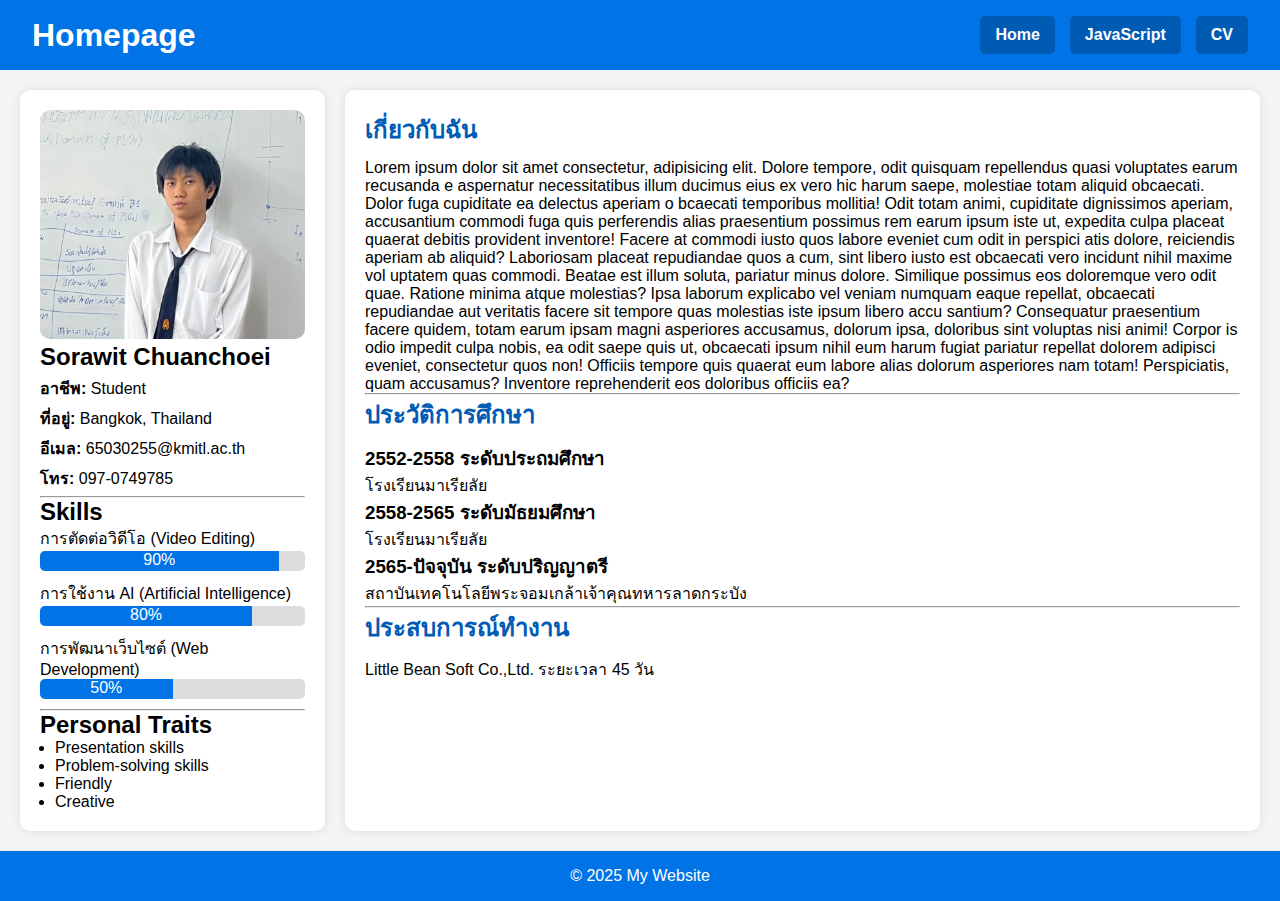
==== cv.html @ 082786ef "upload cv" ====
<!DOCTYPE html>
<html lang="th">

<head>
    <meta charset="UTF-8">
    <meta name="viewport" content="width=device-width, initial-scale=1.0">
    <title>CV</title>
    <link rel="stylesheet" href="css/cv.css">
</head>

<body>
    <header>
        <h1>Homepage</h1>
        <nav>
            <div><a href="index.html">Home</a></div>
            <div><a href="">JavaScript</a></div>
            <div><a href="cv.html">CV</a></div>
        </nav>
    </header>
    <main>
        <aside>
            <img src="/image/profile.jpg" class="profile-img" alt="Avatar">
            <h2>Sorawit Chuanchoei</h2>
            <p class="info"><strong>อาชีพ:</strong> Student</p>
            <p class="info"><strong>ที่อยู่:</strong> Bangkok, Thailand</p>
            <p class="info"><strong>อีเมล:</strong> 65030255@kmitl.ac.th</p>
            <p class="info"><strong>โทร:</strong> 097-0749785</p>
            <hr>
            <h2>Skills</h2>
            <div class="skill">
                <p>การตัดต่อวิดีโอ (Video Editing)</p>
                <div class="progress">
                    <div style="width: 90%">90%</div>
                </div>
            </div>
            <div class="skill">
                <p>การใช้งาน AI (Artificial Intelligence)</p>
                <div class="progress">
                    <div style="width: 80%">80%</div>
                </div>
            </div>
            <div class="skill">
                <p>การพัฒนาเว็บไซต์ (Web Development)</p>
                <div class="progress">
                    <div style="width: 50%">50%</div>
                </div>
            </div>
            <hr>
            <h2>Personal Traits</h2>
            <ul>
                <li>Presentation skills</li>
                <li>Problem-solving skills</li>
                <li>Friendly</li>
                <li>Creative</li>
            </ul>
        </aside>
        <section>
            <div>
                <h2>เกี่ยวกับฉัน</h2>
                <p>Lorem ipsum dolor sit amet consectetur, adipisicing elit. Dolore tempore, odit quisquam repellendus quasi voluptates earum recusanda
                    e aspernatur necessitatibus illum ducimus eius ex vero hic harum saepe, molestiae totam aliquid obcaecati. Dolor fuga cupiditate ea delectus aperiam o
                    bcaecati temporibus mollitia! Odit totam animi, cupiditate dignissimos aperiam, accusantium commodi fuga quis perferendis alias praesentium possimus 
                    rem earum ipsum iste ut, expedita culpa placeat quaerat debitis provident inventore! Facere at commodi iusto quos labore eveniet cum odit in perspici
                    atis dolore, reiciendis aperiam ab aliquid? Laboriosam placeat repudiandae quos a cum, sint libero iusto est obcaecati vero incidunt nihil maxime vol
                    uptatem quas commodi. Beatae est illum soluta, pariatur minus dolore. Similique possimus eos doloremque vero odit quae. Ratione minima atque molestias?
                     Ipsa laborum explicabo vel veniam numquam eaque repellat, obcaecati repudiandae aut veritatis facere sit tempore quas molestias iste ipsum libero accu
                     santium? Consequatur praesentium facere quidem, totam earum ipsam magni asperiores accusamus, dolorum ipsa, doloribus sint voluptas nisi animi! Corpor
                     is odio impedit culpa nobis, ea odit saepe quis ut, obcaecati ipsum nihil eum harum fugiat pariatur repellat dolorem adipisci eveniet, consectetur quos non! Officiis 
                    tempore quis quaerat eum labore alias dolorum asperiores nam totam! Perspiciatis, quam accusamus? Inventore reprehenderit eos doloribus officiis ea?</p>
            </div>
            <hr>
            <div>
                <h2>ประวัติการศึกษา</h2>
                <h3>2552-2558 ระดับประถมศึกษา</h3>
                <p>โรงเรียนมาเรียลัย</p>
                <h3>2558-2565 ระดับมัธยมศึกษา</h3>
                <p>โรงเรียนมาเรียลัย</p>
                <h3>2565-ปัจจุบัน ระดับปริญญาตรี</h3>
                <p>สถาบันเทคโนโลยีพระจอมเกล้าเจ้าคุณทหารลาดกระบัง</p>
            </div>
            <hr>
            <div>
                <h2>ประสบการณ์ทำงาน</h2>
                <p>Little Bean Soft Co.,Ltd. ระยะเวลา 45 วัน</p>
            </div>
            
        </section>
    </main>
    <footer>
        <p>&copy; 2025 My Website</p>
    </footer>
</body>

</html>
---- css/cv.css ----
* {
    margin: 0;
    padding: 0;
    box-sizing: border-box;
    font-family: Arial, sans-serif;
    scroll-behavior: smooth;
}

body {
    display: grid;
    grid-template-rows: auto 1fr auto;
    height: 100vh;
    background: #f4f4f4;
}

/* Header */
header {
    display: flex;
    justify-content: space-between;
    align-items: center;
    background: #0073e6;
    padding: 1rem 2rem;
    color: white;
}

nav {
    display: flex;
    gap: 15px;
}

nav div {
    padding: 10px 15px;
    background: #005bb5;
    border-radius: 5px;
}

nav div a {
    color: white;
    text-decoration: none;
    font-weight: bold;
}

nav div:hover {
    background: #003f80;
}

/* Main Layout */
main {
    display: grid;
    grid-template-columns: 1fr 3fr;
    gap: 20px;
    padding: 20px;
}

/* Aside */
aside {
    background: #ffffff;
    padding: 20px;
    border-radius: 10px;
    box-shadow: 0 0 10px rgba(0, 0, 0, 0.1);
}

.profile-img {
    width: 100%;
    border-radius: 10px;
}

.info {
    margin: 5px 0;
}

.skill {
    margin-bottom: 10px;
}

.progress {
    background: #ddd;
    border-radius: 5px;
    overflow: hidden;
    height: 20px;
}

.progress div {
    background: #0073e6;
    color: white;
    text-align: center;
    height: 100%;
}
ul {
    margin-left: 15px;
}

/* Section */
section {
    background: white;
    padding: 20px;
    border-radius: 10px;
    box-shadow: 0 0 10px rgba(0, 0, 0, 0.1);
}

section h2 {
    color: #005bb5;
    margin-bottom: 10px;
}

.about-info p {
    margin-bottom: 10px;
}

/* Footer */
footer {
    background: #0073e6;
    color: white;
    text-align: center;
    padding: 1rem;
}
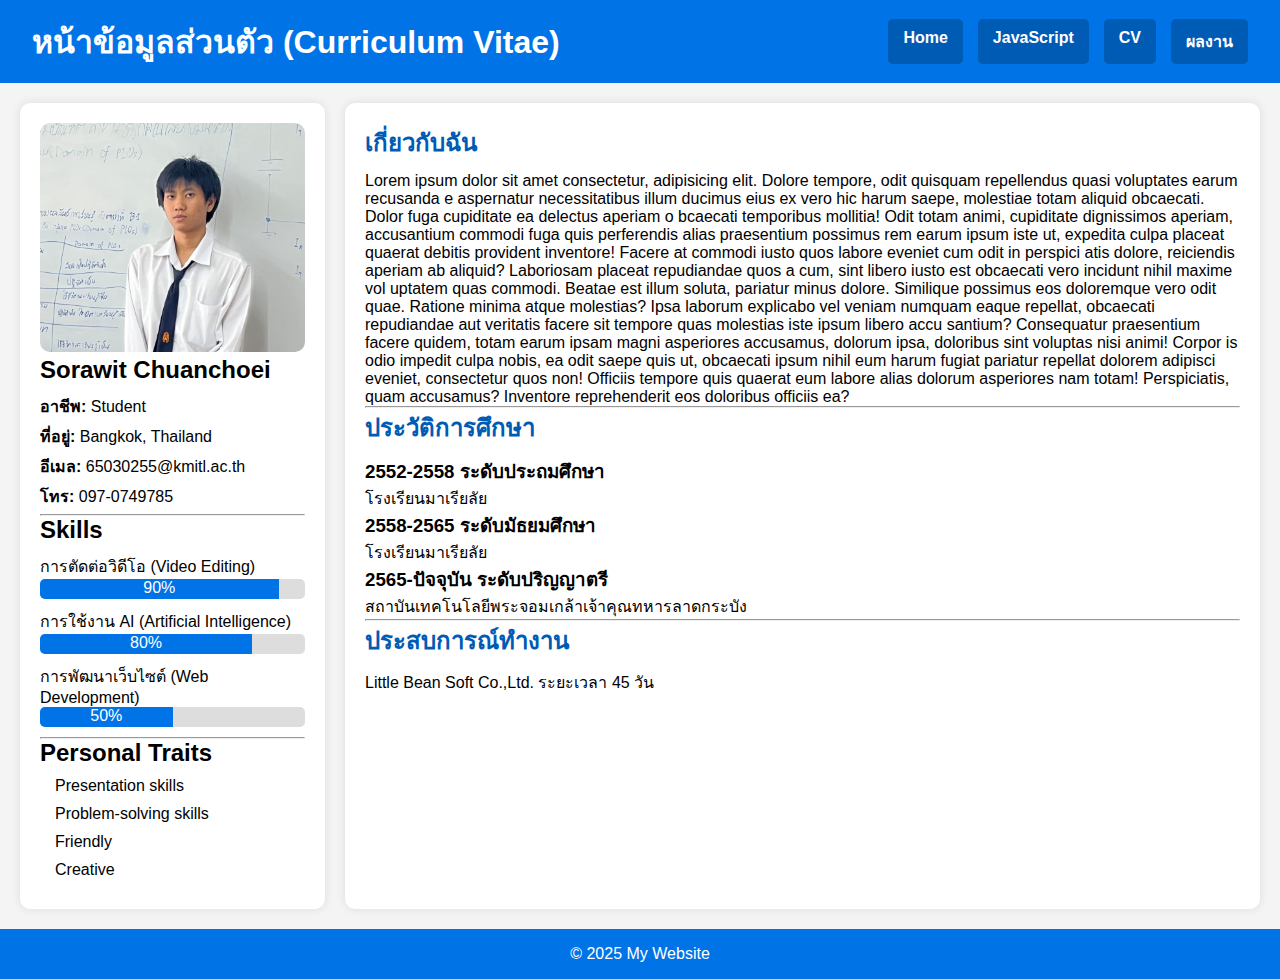
==== commit bb217095: "add menu Mywork" ====
--- a/cv.html
+++ b/cv.html
@@ -6,15 +6,24 @@
     <meta name="viewport" content="width=device-width, initial-scale=1.0">
     <title>CV</title>
     <link rel="stylesheet" href="css/cv.css">
+    <link rel="stylesheet" href="css/style.css">
 </head>
 
 <body>
     <header>
-        <h1>Homepage</h1>
+        <h1>หน้าข้อมูลส่วนตัว (Curriculum Vitae)</h1>
         <nav>
             <div><a href="index.html">Home</a></div>
             <div><a href="">JavaScript</a></div>
             <div><a href="cv.html">CV</a></div>
+            <div class="dropdown">
+                <a href="#">ผลงาน</a>
+                <p class="dropdown-content">
+                    <a href="https://drive.google.com/drive/folders/1VPDNqZi7g8FAKldTCf7pZyo__3TaYENt?usp=sharing" target="_blank">งาน Photoshop</a>
+                    <a href="https://drive.google.com/drive/u/0/folders/10_BWxL5-c0FR-HQDPV1HPBAJSY2t5UjU" target="_blank">งาน Lightroom</a>
+                    <a href="https://drive.google.com/drive/u/0/folders/18Dk6Y_o8-C-rwnTbabXdbtsaE5DSL9g2" target="_blank">งาน Blender</a>
+                </p>
+            </div>
         </nav>
     </header>
     <main>
--- a/css/cv.css
+++ b/css/cv.css
@@ -1,49 +1,3 @@
-* {
-    margin: 0;
-    padding: 0;
-    box-sizing: border-box;
-    font-family: Arial, sans-serif;
-    scroll-behavior: smooth;
-}
-
-body {
-    display: grid;
-    grid-template-rows: auto 1fr auto;
-    height: 100vh;
-    background: #f4f4f4;
-}
-
-/* Header */
-header {
-    display: flex;
-    justify-content: space-between;
-    align-items: center;
-    background: #0073e6;
-    padding: 1rem 2rem;
-    color: white;
-}
-
-nav {
-    display: flex;
-    gap: 15px;
-}
-
-nav div {
-    padding: 10px 15px;
-    background: #005bb5;
-    border-radius: 5px;
-}
-
-nav div a {
-    color: white;
-    text-decoration: none;
-    font-weight: bold;
-}
-
-nav div:hover {
-    background: #003f80;
-}
-
 /* Main Layout */
 main {
     display: grid;
@@ -105,12 +59,4 @@
 
 .about-info p {
     margin-bottom: 10px;
-}
-
-/* Footer */
-footer {
-    background: #0073e6;
-    color: white;
-    text-align: center;
-    padding: 1rem;
 }--- a/css/style.css
+++ b/css/style.css
@@ -0,0 +1,177 @@
+* {
+    margin: 0;
+    padding: 0;
+    box-sizing: border-box;
+    font-family: Arial, sans-serif;
+    scroll-behavior: smooth;
+}
+
+body {
+    display: grid;
+    grid-template-rows: auto 1fr auto;
+    height: 100vh;
+    background: #f4f4f4;
+}
+
+/* Header */
+header {
+    display: flex;
+    justify-content: space-between;
+    align-items: center;
+    background: #0073e6;
+    padding: 1rem 2rem;
+}
+
+header h1 {
+    color: white;
+}
+
+nav {
+    display: flex;
+    gap: 15px;
+}
+
+nav div {
+    padding: 10px 15px;
+    background: #005bb5;
+    border-radius: 5px;
+    position: relative;
+}
+
+nav div a {
+    color: white;
+    text-decoration: none;
+    font-weight: bold;
+}
+
+nav div:hover {
+    background: #003f80;
+}
+
+/* Dropdown Styles */
+.dropdown {
+    position: relative;
+}
+
+.dropdown-content {
+    display: none;
+    position: absolute;
+    top: 100%;
+    left: 0;
+    background: white;
+    min-width: 180px;
+    box-shadow: 0 0 10px rgba(0, 0, 0, 0.1);
+    border-radius: 5px;
+    overflow: hidden;
+    z-index: 1000;
+}
+
+.dropdown-content a {
+    display: block;
+    padding: 10px;
+    color: #333;
+    text-decoration: none;
+    font-size: 14px;
+}
+
+.dropdown-content a:hover {
+    background: #0073e6;
+    color: white;
+}
+
+/* Show Dropdown on Hover */
+.dropdown:hover .dropdown-content {
+    display: block;
+}
+
+/* Main Layout */
+main {
+    display: grid;
+    grid-template-columns: 1fr 3fr;
+    gap: 20px;
+    padding: 20px;
+}
+
+/* Aside */
+aside {
+    background: #ffffff;
+    padding: 20px;
+    border-radius: 10px;
+    box-shadow: 0 0 10px rgba(0, 0, 0, 0.1);
+}
+
+aside h2 {
+    margin-bottom: 10px;
+}
+
+aside ul {
+    list-style: none;
+}
+
+aside ul li {
+    margin-bottom: 10px;
+}
+
+aside ul li a {
+    text-decoration: none;
+    color: #0073e6;
+    font-weight: bold;
+}
+
+aside ul li a:hover {
+    text-decoration: underline;
+}
+
+
+
+/* Section */
+section {
+    background: white;
+    padding: 20px;
+    border-radius: 10px;
+    box-shadow: 0 0 10px rgba(0, 0, 0, 0.1);
+}
+
+section article {
+    margin-bottom: 50px;
+}
+
+section h2 {
+    color: #005bb5;
+}
+
+/* Gallery */
+.gallery {
+    display: grid;
+    grid-template-columns: repeat(3, 1fr);
+    gap: 10px;
+    justify-items: center;
+}
+
+.gallery img {
+    width: 100%;
+    height: 200px;
+    object-fit: cover;
+    border-radius: 10px;
+}
+
+/* Footer */
+footer {
+    background: #0073e6;
+    color: white;
+    text-align: center;
+    padding: 1rem;
+}
+
+/* Responsive */
+@media (max-width: 768px) {
+    .gallery {
+        grid-template-columns: repeat(2, 1fr);
+    }
+}
+
+@media (max-width: 480px) {
+    .gallery {
+        grid-template-columns: repeat(1, 1fr);
+    }
+}
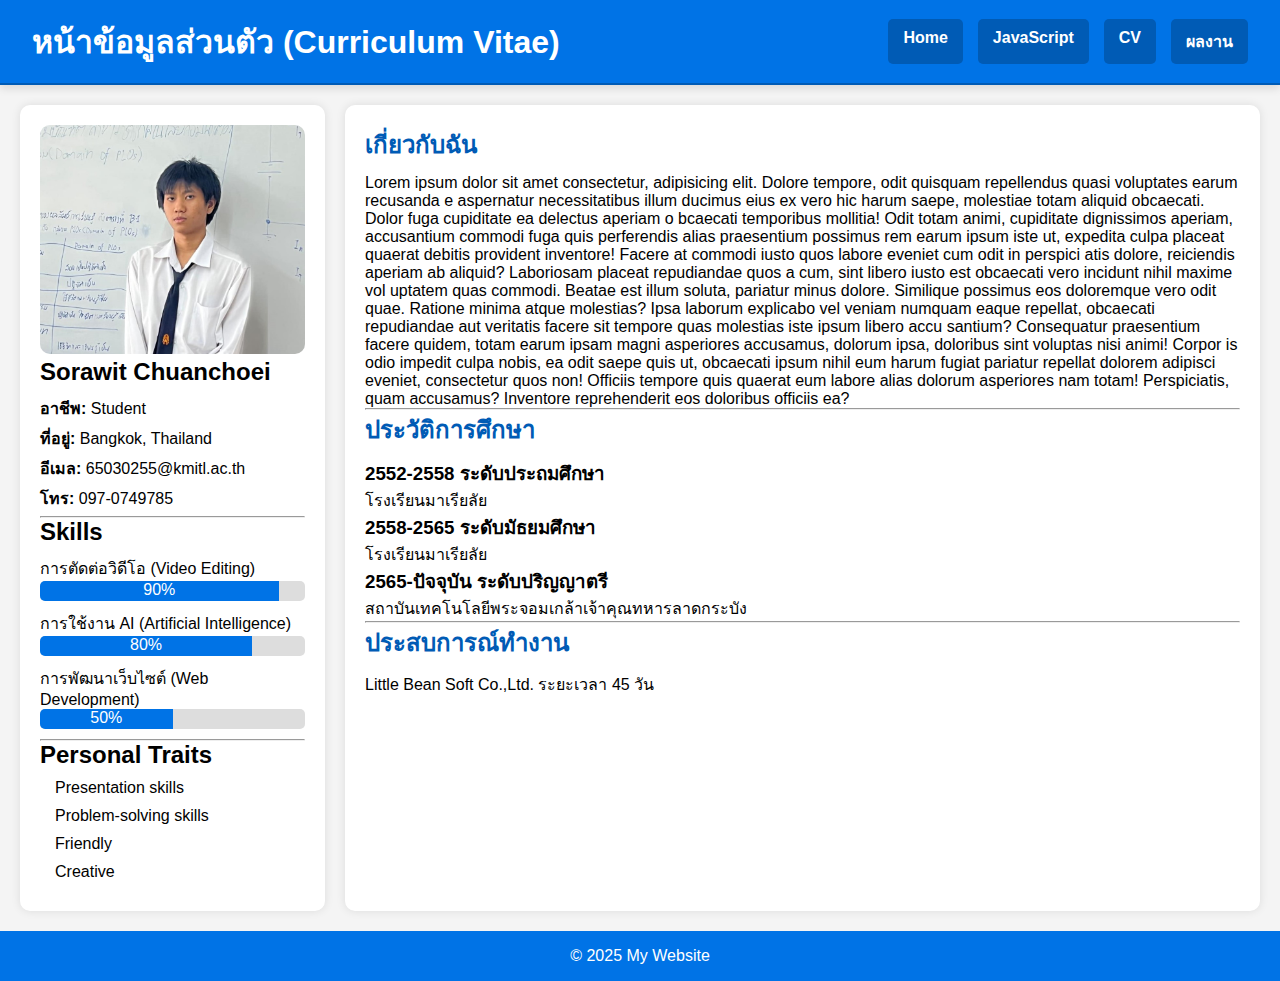
==== commit 80a25041: "add index.js" ====
--- a/cv.html
+++ b/cv.html
@@ -14,7 +14,7 @@
         <h1>หน้าข้อมูลส่วนตัว (Curriculum Vitae)</h1>
         <nav>
             <div><a href="index.html">Home</a></div>
-            <div><a href="">JavaScript</a></div>
+            <div><a href="game1.html">JavaScript</a></div>
             <div><a href="cv.html">CV</a></div>
             <div class="dropdown">
                 <a href="#">ผลงาน</a>
@@ -95,9 +95,11 @@
             
         </section>
     </main>
+    <button id="scrollTopBtn" class="scroll-top-btn">▲</button>
     <footer>
         <p>&copy; 2025 My Website</p>
     </footer>
+    <script src="/javascript/index.js"></script>
 </body>
 
 </html>--- a/css/cv.css
+++ b/css/cv.css
@@ -59,4 +59,5 @@
 
 .about-info p {
     margin-bottom: 10px;
-}+}
+
--- a/css/style.css
+++ b/css/style.css
@@ -20,6 +20,8 @@
     align-items: center;
     background: #0073e6;
     padding: 1rem 2rem;
+    box-shadow: 0px 4px 8px rgba(0, 0, 0, 0.1);
+    border-bottom: 2px solid #005bb5;
 }
 
 header h1 {
@@ -79,7 +81,6 @@
     color: white;
 }
 
-/* Show Dropdown on Hover */
 .dropdown:hover .dropdown-content {
     display: block;
 }
@@ -153,6 +154,69 @@
     height: 200px;
     object-fit: cover;
     border-radius: 10px;
+    cursor: pointer;
+}
+
+.gallery img:hover {
+    transform: scale(1.05); 
+    box-shadow: 0 0 10px #005bb5;
+}
+
+.lightbox {
+    display: none;
+    position: fixed;
+    top: 0;
+    left: 0;
+    width: 100%;
+    height: 100%;
+    background: rgba(0, 0, 0, 0.8);
+    justify-content: center;
+    align-items: center;
+    z-index: 9999;
+}
+
+.lightbox img {
+    max-width: 80%;
+    max-height: 80%;
+    border-radius: 10px;
+    box-shadow: 0 0 20px rgba(255, 255, 255, 0.5);
+}
+
+.close {
+    position: absolute;
+    top: 20px;
+    right: 30px;
+    font-size: 30px;
+    color: white;
+    cursor: pointer;
+}
+
+.scroll-top-btn {
+    position: fixed;
+    bottom: 20px;
+    right: 20px;
+    width: 50px;
+    height: 50px;
+    background: #0073e6;
+    color: white;
+    border: none;
+    border-radius: 50%;
+    font-size: 20px;
+    cursor: pointer;
+    box-shadow: 0 4px 6px rgba(0, 0, 0, 0.1);
+    opacity: 0;
+    visibility: hidden;
+    transition: opacity 0.3s ease-in-out, visibility 0.3s ease-in-out;
+}
+
+.scroll-top-btn:hover {
+    background: #005bb5;
+}
+
+/* แสดงปุ่มเมื่อผู้ใช้เลื่อนลงมา */
+.scroll-top-btn.show {
+    opacity: 1;
+    visibility: visible;
 }
 
 /* Footer */
@@ -165,13 +229,72 @@
 
 /* Responsive */
 @media (max-width: 768px) {
+    body {
+        grid-template-rows: auto 1fr auto;
+        display: flex;
+        flex-direction: column;
+    }
+
+    /* Header */
+    header {
+        flex-direction: column;
+        align-items: center;
+        text-align: center;
+        padding: 1rem;
+    }
+
+    nav {
+        flex-direction: column;
+        align-items: center;
+        width: 100%;
+    }
+
+    nav div {
+        width: 100%;
+        text-align: center;
+        
+    }
+    
+    nav div a {
+        text-decoration: none;
+        display: block; 
+    }
+
+    .dropdown-content {
+        width: 100%;
+    }
+
+    /* Main Content */
+    main {
+        grid-template-columns: 1fr;
+        padding: 10px;
+    }
+
+    aside {
+        order: 1;
+        margin-top: 20px;
+    }
+
+    section {
+        order: 2;
+    }
+
     .gallery {
         grid-template-columns: repeat(2, 1fr);
     }
 }
 
 @media (max-width: 480px) {
+    nav div {
+        padding: 8px;
+    }
+
+    aside, section {
+        padding: 15px;
+    }
+
     .gallery {
-        grid-template-columns: repeat(1, 1fr);
-    }
-}
+        grid-template-columns: 1fr;
+    }
+}
+
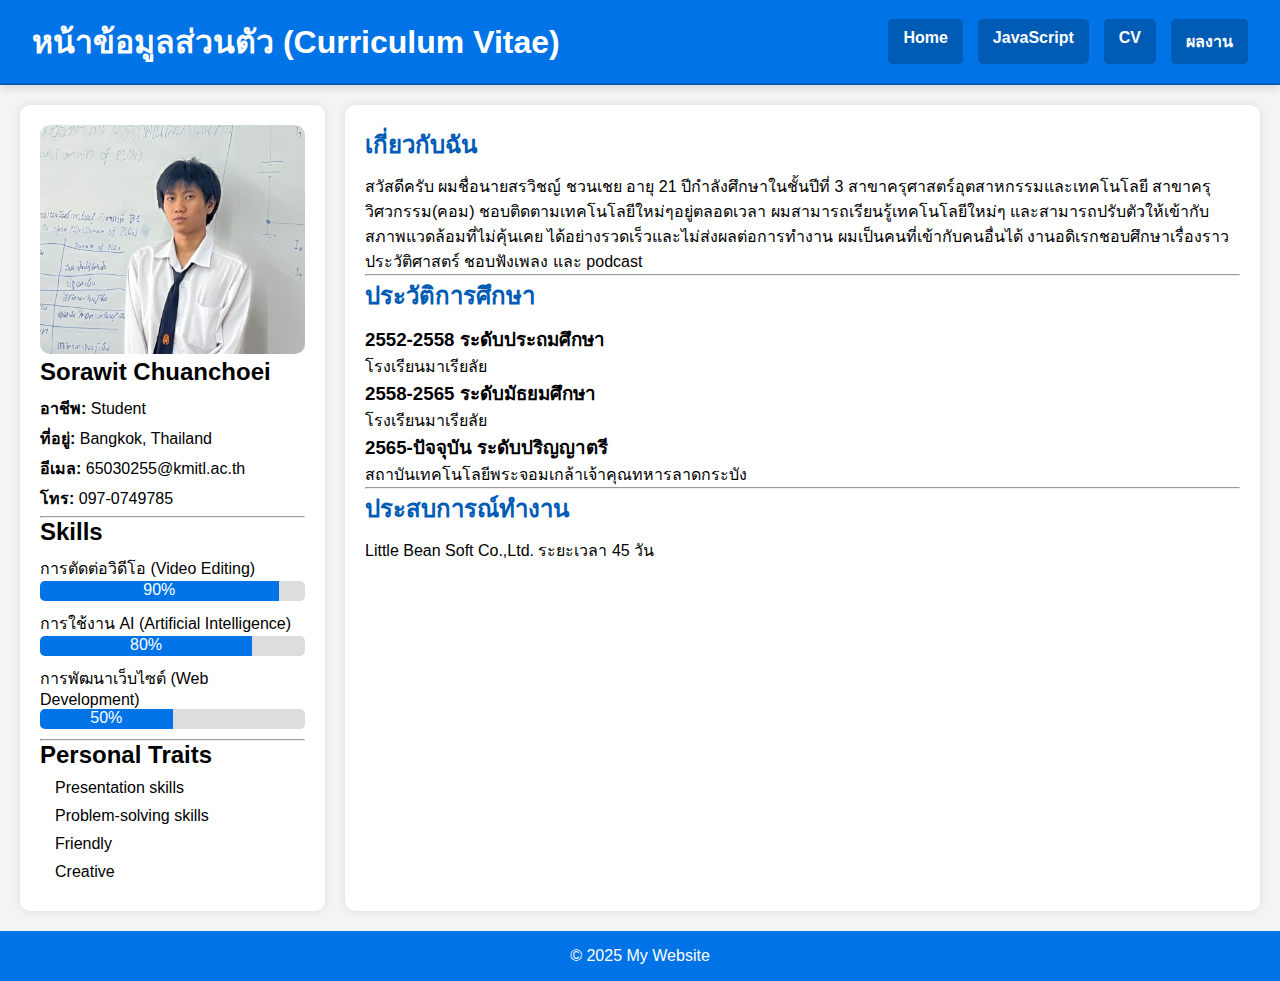
==== commit 0392480e: "update info cv" ====
--- a/cv.html
+++ b/cv.html
@@ -66,16 +66,10 @@
         <section>
             <div>
                 <h2>เกี่ยวกับฉัน</h2>
-                <p>Lorem ipsum dolor sit amet consectetur, adipisicing elit. Dolore tempore, odit quisquam repellendus quasi voluptates earum recusanda
-                    e aspernatur necessitatibus illum ducimus eius ex vero hic harum saepe, molestiae totam aliquid obcaecati. Dolor fuga cupiditate ea delectus aperiam o
-                    bcaecati temporibus mollitia! Odit totam animi, cupiditate dignissimos aperiam, accusantium commodi fuga quis perferendis alias praesentium possimus 
-                    rem earum ipsum iste ut, expedita culpa placeat quaerat debitis provident inventore! Facere at commodi iusto quos labore eveniet cum odit in perspici
-                    atis dolore, reiciendis aperiam ab aliquid? Laboriosam placeat repudiandae quos a cum, sint libero iusto est obcaecati vero incidunt nihil maxime vol
-                    uptatem quas commodi. Beatae est illum soluta, pariatur minus dolore. Similique possimus eos doloremque vero odit quae. Ratione minima atque molestias?
-                     Ipsa laborum explicabo vel veniam numquam eaque repellat, obcaecati repudiandae aut veritatis facere sit tempore quas molestias iste ipsum libero accu
-                     santium? Consequatur praesentium facere quidem, totam earum ipsam magni asperiores accusamus, dolorum ipsa, doloribus sint voluptas nisi animi! Corpor
-                     is odio impedit culpa nobis, ea odit saepe quis ut, obcaecati ipsum nihil eum harum fugiat pariatur repellat dolorem adipisci eveniet, consectetur quos non! Officiis 
-                    tempore quis quaerat eum labore alias dolorum asperiores nam totam! Perspiciatis, quam accusamus? Inventore reprehenderit eos doloribus officiis ea?</p>
+                <p>สวัสดีครับ ผมชื่อนายสรวิชญ์ ชวนเชย อายุ 21 ปีกำลังศึกษาในชั้นปีที่ 3 
+                    สาขาครุศาสตร์อุตสาหกรรมและเทคโนโลยี สาขาครุวิศวกรรม(คอม) 
+                    ชอบติดตามเทคโนโลยีใหม่ๆอยู่ตลอดเวลา ผมสามารถเรียนรู้เทคโนโลยีใหม่ๆ และสามารถปรับตัวให้เข้ากับสภาพแวดล้อมที่ไม่คุ้นเคย
+                    ได้อย่างรวดเร็วและไม่ส่งผลต่อการทำงาน ผมเป็นคนที่เข้ากับคนอื่นได้ งานอดิเรกชอบศึกษาเรื่องราวประวัติศาสตร์ ชอบฟังเพลง และ podcast </p>
             </div>
             <hr>
             <div>
